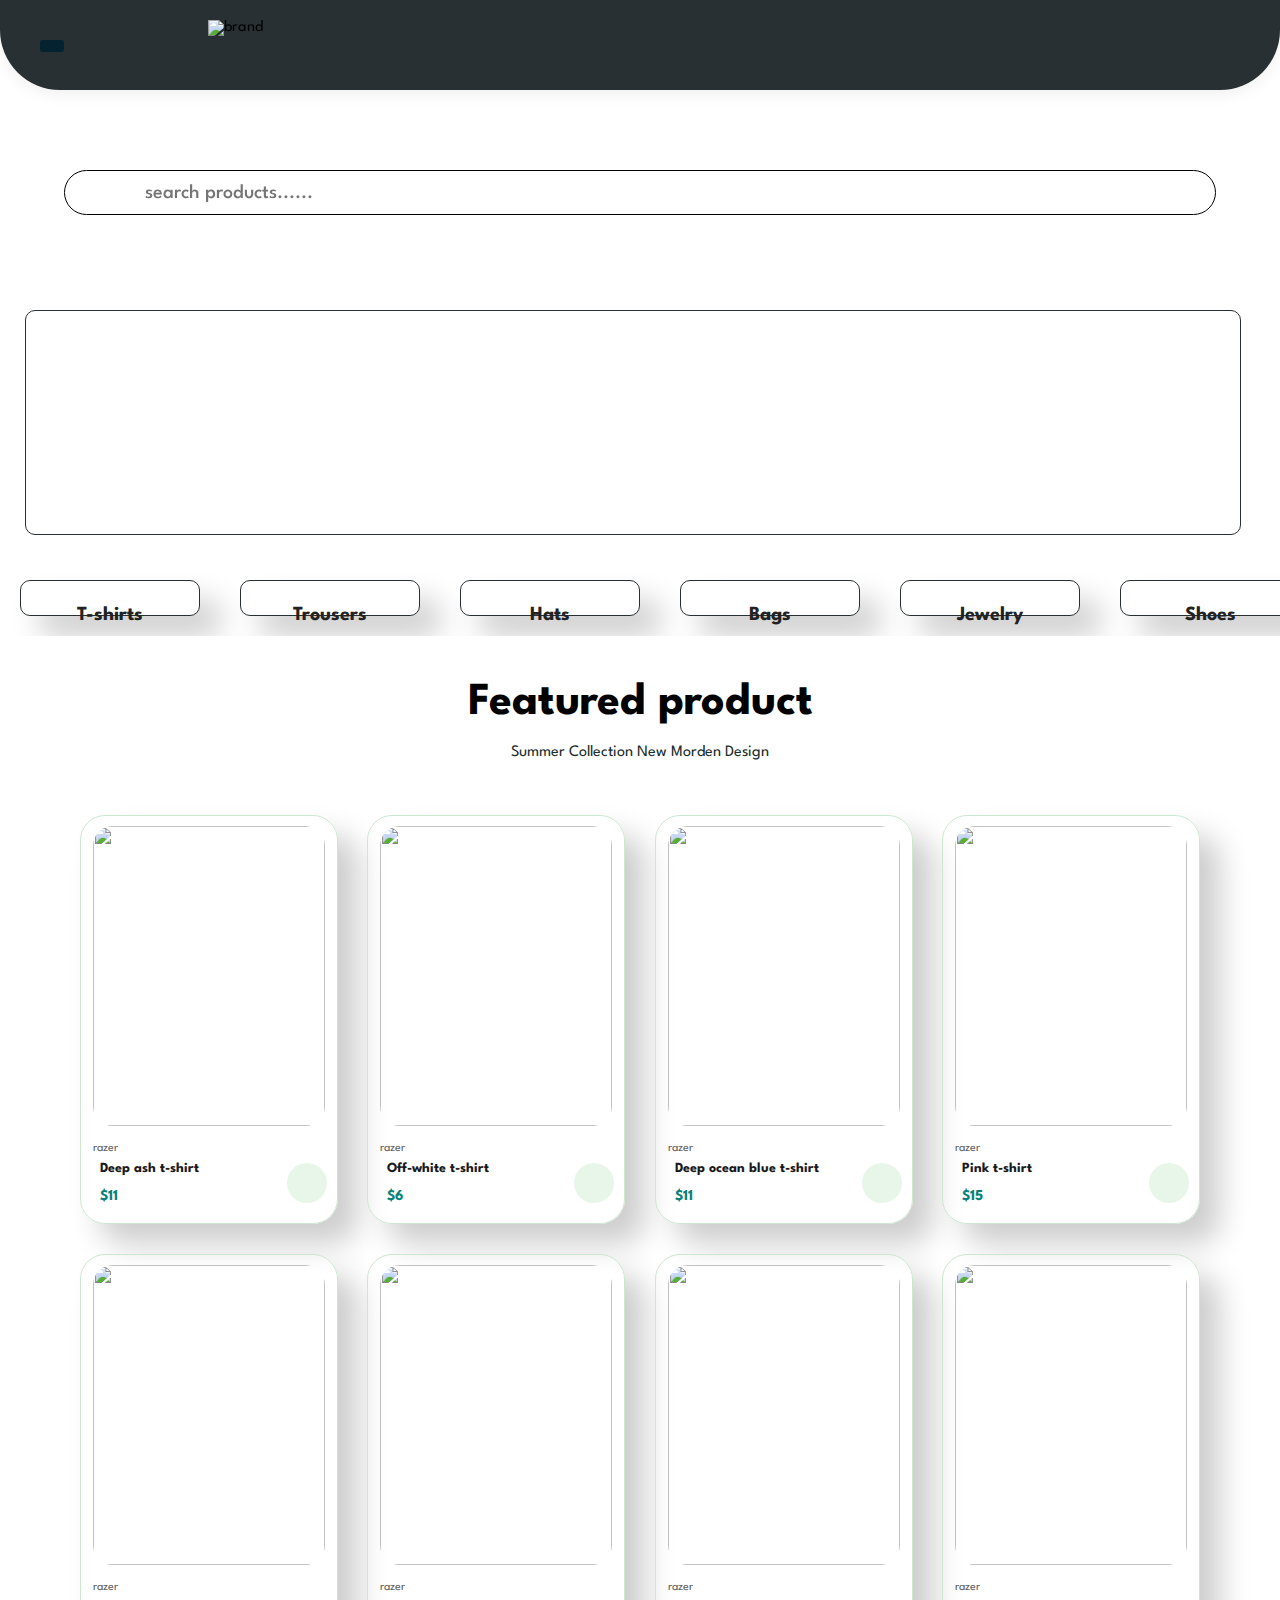
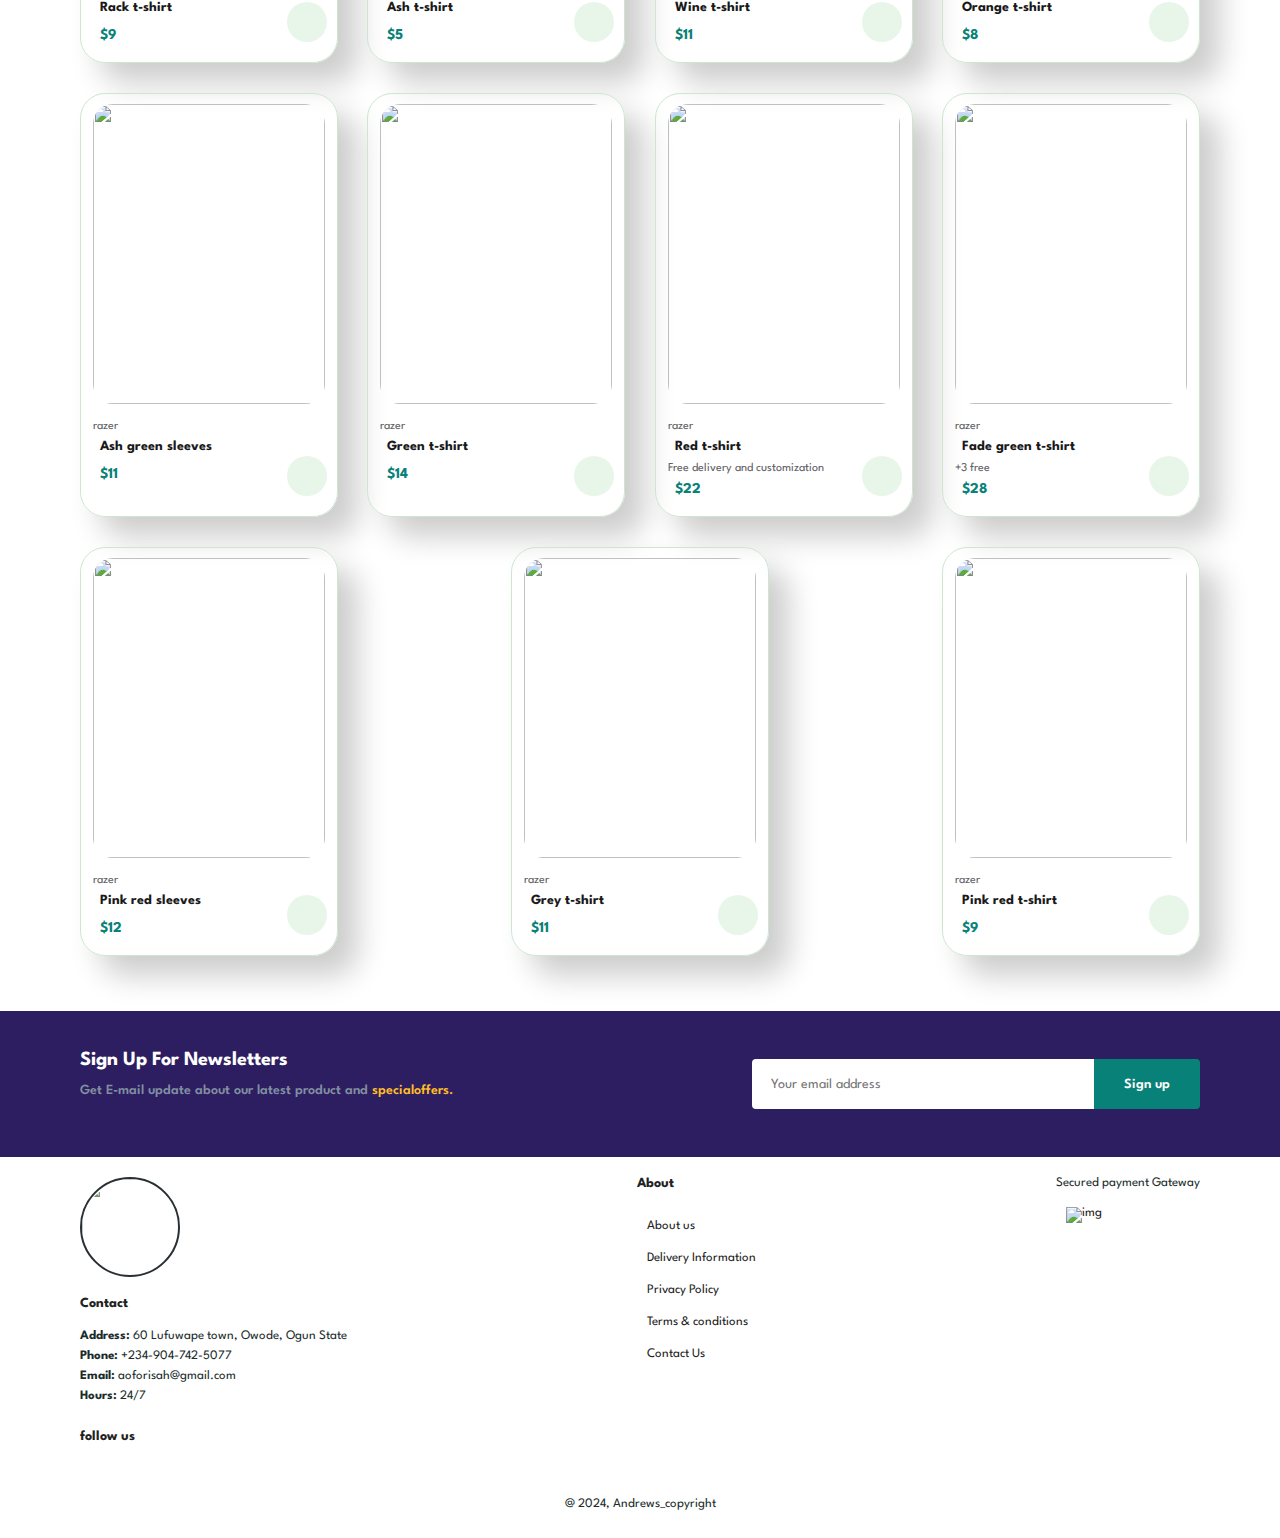
==== index.html @ 942f5a86 "Add files via upload" ====
<!DOCTYPE html>
<html lang="en">
<head>
      <meta charset="UTF-8">
      <meta http-equiv="X-UA Compatible" content="IE=edge">
      <link rel="stylesheet" href="style.css">
        <link rel="stylesheet" href="https://cdnjs.cloudflare.com/ajax/libs/font-awesome/6.5.1/css/all.min.css" integrity="sha512-DTOQO9RWCH3ppGqcWaEA1BIZOC6xxalwEsw9c2QQeAIftl+Vegovlnee1c9QX4TctnWMn13TZye+giMm8e2LwA==" crossorigin="anonymous" referrerpolicy="no-referrer" />
      <title>Page title</title>
</head>
<body>
         
      <section class="header">
           <input type="checkbox" id="check">
    <label for="check">
        <i class="fa-solid fa-bars" id="btn"></i>
        <i class="fa-solid fa-times" id="cancel"></i>
    </label>
   <div class="sidebar">
       <img src="img/logo.jpg" alt="logo" class="logo">
    <ul>
        <li><a href="#"><i class="fa-solid fa-qrcode"></i>Home</a></li>
        <li><a href="#"><i class="fa-solid fa-calendar-week"></i>Transactions</a></li>
        <li><a href="#"><i class="fa-solid fa-sliders"></i>Services</a></li>
        <li><a href="#"><i class="fa-solid fa-question"></i>About</a></li>
        <li><a href="#"><i class="fa-solid fa-question-circle"></i>Help</a></li>
        <li><a href="#"><i class="fa-solid fa-user"></i>Customer service</a></li>
        
    </ul>
   </div>
           
            <img src="img/Brand.png" alt="brand" class="brand">
      </section>
      <section class="container">
   <form>
                        <i class="fa-solid fa-search"></i>
                        <input type="text" name="" id="search-item" placeholder="search products......" onkeyup="search()">
                  </form>
      </section>
      <section class="banner">
        
      </section>
      <section class="channel">
              <a href="T-shirt.html"><div class="chan">
                 <h4>T-shirts</h4>
           </div></a>
           <a href="Trousers.html"><div class="chan">
                 <h4>Trousers</h4>
           </div></a>
           <a href="Hat.html"><div class="chan">
                 <h4>Hats</h4>
           </div></a>
         <a href="Bag.html"><div class="chan">
                 <h4>Bags</h4>
           </div></a>
           <a href="Jewelry.html"><div class="chan">
                 <h4>Jewelry</h4>
           </div></a>
            <a href="Shoe.html"><div class="chan">
                 <h4>Shoes</h4>
           </div></a>
            <a href="Slippers.html"><div class="chan">
                 <h4>Slipper</h4>
           </div></a>
             <a href="Underwear.htm"><div class="chan">
                 <h4>Underwear</h4>
           </div></a>
      </section>
     <section id="product1" class="section-p1">
            <h2>Featured product</h2>
            <p>Summer Collection New Morden Design</p>
            <div class="pro-container" id="pro-container">
                 
                 
                  <div class="pro">
          <img src="img/pro1.jpeg" alt="">
                        <div class="des">
                            <span>razer</span> 
                            <h5>Deep ash t-shirt</h5> 
                            <div class="star">
               <i class="fa-solid fa-star"></i>
               <i class="fa-solid fa-star"></i>
               <i class="fa-solid fa-star"></i> 
               <i class="fa-solid fa-star"></i> 
               <i class="fa-solid fa-star"></i>
                            </div>
                            <h4>$11</h4>
                        </div>
                        <div class="cart">
                        <a href="#"><i class="fas fa-shopping-cart"></i></a>
                        </div>
                  </div>
                 
                  <div class="pro">
          <img src="img/pro2.jpg" alt="">
                        <div class="des">
                            <span>razer</span> 
                            <h5>Off-white t-shirt</h5> 
                            <div class="star">
               <i class="fa-solid fa-star"></i>
               <i class="fa-solid fa-star"></i>
               <i class="fa-solid fa-star"></i> 
               <i class="fa-solid fa-star"></i> 
               <i class="fa-solid fa-star"></i>
                            </div>
                            <h4>$6</h4>
                        </div>
                        <div class="cart">
                        <a href="#"><i class="fas fa-shopping-cart"></i></a>
                        </div>
                  </div>
                  
                  <div class="pro">
          <img src="img/pro3.jpg" alt="">
                        <div class="des">
                            <span>razer</span> 
                            <h5>Deep ocean blue t-shirt</h5> 
                            <div class="star">
               <i class="fa-solid fa-star"></i>
               <i class="fa-solid fa-star"></i>
               <i class="fa-solid fa-star"></i> 
               <i class="fa-solid fa-star"></i> 
               <i class="fa-solid fa-star"></i>
                            </div>
                            <h4>$11</h4>
                        </div>
                        <div class="cart">
                        <a href="#"><i class="fas fa-shopping-cart"></i></a>
                        </div>
                  </div>
                 
                  <div class="pro">
          <img src="img/pro4.jpeg" alt="">
                        <div class="des">
                            <span>razer</span> 
                            <h5>Pink t-shirt</h5> 
                            <div class="star">
               <i class="fa-solid fa-star"></i>
               <i class="fa-solid fa-star"></i>
               <i class="fa-solid fa-star"></i> 
               <i class="fa-solid fa-star"></i> 
               <i class="fa-solid fa-star"></i>
                            </div>
                            <h4>$15</h4>
                        </div>
                        <div class="cart">
                        <a href="#"><i class="fas fa-shopping-cart"></i></a>
                        </div>
                  </div>
                  
                  <div class="pro">
          <img src="img/pro5.jpg" alt="">
                        <div class="des">
                            <span>razer</span> 
                            <h5>Rack t-shirt</h5> 
                            <div class="star">
               <i class="fa-solid fa-star"></i>
               <i class="fa-solid fa-star"></i>
               <i class="fa-solid fa-star"></i> 
               <i class="fa-solid fa-star"></i> 
               <i class="fa-solid fa-star"></i>
                            </div>
                            <h4>$9</h4>
                        </div>
                        <div class="cart">
                        <a href="#"><i class="fas fa-shopping-cart"></i></a>
                        </div>
                  </div>
                  
                  <div class="pro">
          <img src="img/pro6.jpg" alt="">
                        <div class="des">
                            <span>razer</span> 
                            <h5>Ash t-shirt</h5> 
                            <div class="star">
               <i class="fa-solid fa-star"></i>
               <i class="fa-solid fa-star"></i>
               <i class="fa-solid fa-star"></i> 
               <i class="fa-solid fa-star"></i> 
               <i class="fa-solid fa-star"></i>
                            </div>
                            <h4>$5</h4>
                        </div>
                        <div class="cart">
                        <a href="#"><i class="fas fa-shopping-cart"></i></a>
                        </div>
                  </div>
                 
                  <div class="pro">
          <img src="img/pro7.jpg" alt="">
                        <div class="des">
                            <span>razer</span> 
                            <h5>Wine t-shirt</h5> 
                            <div class="star">
               <i class="fa-solid fa-star"></i>
               <i class="fa-solid fa-star"></i>
               <i class="fa-solid fa-star"></i> 
               <i class="fa-solid fa-star"></i> 
               <i class="fa-solid fa-star"></i>
                            </div>
                            <h4>$11</h4>
                        </div>
                        <div class="cart">
                        <a href="#"><i class="fas fa-shopping-cart"></i></a>
                        </div>
                  </div>
                 
                  <div class="pro">
          <img src="img/pro8.jpeg" alt="">
                        <div class="des">
                            <span>razer</span> 
                            <h5>Orange t-shirt</h5> 
                            <div class="star">
               <i class="fa-solid fa-star"></i>
               <i class="fa-solid fa-star"></i>
               <i class="fa-solid fa-star"></i> 
               <i class="fa-solid fa-star"></i> 
               <i class="fa-solid fa-star"></i>
                            </div>
                            <h4>$8</h4>
                        </div>
                        <div class="cart">
                        <a href="#"><i class="fas fa-shopping-cart"></i></a>
                        </div>
                  </div>
              
                  <div class="pro">
          <img src="img/pro9.jpeg" alt="">
                        <div class="des">
                            <span>razer</span> 
                            <h5>Ash green sleeves</h5> 
                            <div class="star">
               <i class="fa-solid fa-star"></i>
               <i class="fa-solid fa-star"></i>
               <i class="fa-solid fa-star"></i> 
               <i class="fa-solid fa-star"></i> 
               <i class="fa-solid fa-star"></i>
                            </div>
                            <h4>$11</h4>
                        </div>
                        <div class="cart">
                        <a href="#"><i class="fas fa-shopping-cart"></i></a>
                        </div>
                  </div>
                 
                  <div class="pro">
          <img src="img/pro10.jpeg" alt="">
                        <div class="des">
                            <span>razer</span> 
                            <h5>Green t-shirt</h5> 
                            <div class="star">
               <i class="fa-solid fa-star"></i>
               <i class="fa-solid fa-star"></i>
               <i class="fa-solid fa-star"></i> 
               <i class="fa-solid fa-star"></i> 
               <i class="fa-solid fa-star"></i>
                            </div>
                            <h4>$14</h4>
                        </div>
                        <div class="cart">
                        <a href="#"><i class="fas fa-shopping-cart"></i></a>
                        </div>
                  </div>
                 
                  <div class="pro">
          <img src="img/pro11.png" alt="">
                        <div class="des">
                            <span>razer</span> 
                            <h5>Red t-shirt</h5>
                             <span>Free delivery and customization</span>  
                            <div class="star">
               <i class="fa-solid fa-star"></i>
               <i class="fa-solid fa-star"></i>
               <i class="fa-solid fa-star"></i> 
               <i class="fa-solid fa-star"></i> 
               <i class="fa-solid fa-star"></i>
                            </div>
                            <h4>$22</h4>
                           
                        </div>
                        <div class="cart">
                        <a href="#"><i class="fas fa-shopping-cart"></i></a>
                        </div>
                  </div>
                
                  <div class="pro">
          <img src="img/pro12.jpeg" alt="">
                        <div class="des">
                            <span>razer</span> 
                            <h5>Fade green t-shirt</h5> 
                             <span>+3 free</span>
                            <div class="star">
               <i class="fa-solid fa-star"></i>
               <i class="fa-solid fa-star"></i>
               <i class="fa-solid fa-star"></i> 
               <i class="fa-solid fa-star"></i> 
               <i class="fa-solid fa-star"></i>
                            </div>
                            <h4>$28</h4>
                        </div>
                        <div class="cart">
                        <a href="#"><i class="fas fa-shopping-cart"></i></a>
                        </div>
                  </div>
                  
                  <div class="pro">
          <img src="img/pro13.jpeg" alt="">
                        <div class="des">
                            <span>razer</span> 
                            <h5>Pink red sleeves</h5> 
                            <div class="star">
               <i class="fa-solid fa-star"></i>
               <i class="fa-solid fa-star"></i>
               <i class="fa-solid fa-star"></i> 
               <i class="fa-solid fa-star"></i> 
               <i class="fa-solid fa-star"></i>
                            </div>
                            <h4>$12</h4>
                        </div>
                        <div class="cart">
                        <a href="#"><i class="fas fa-shopping-cart"></i></a>
                        </div>
                  </div>
                 
                  <div class="pro">
          <img src="img/pro14.jpg" alt="">
                        <div class="des">
                            <span>razer</span> 
                            <h5>Grey t-shirt</h5> 
                            <div class="star">
               <i class="fa-solid fa-star"></i>
               <i class="fa-solid fa-star"></i>
               <i class="fa-solid fa-star"></i> 
               <i class="fa-solid fa-star"></i> 
               <i class="fa-solid fa-star"></i>
                            </div>
                            <h4>$11</h4>
                        </div>
                        <div class="cart">
                        <a href="#"><i class="fas fa-shopping-cart"></i></a>
                        </div>
                  </div>
                
                  <div class="pro">
          <img src="img/pro15.jpeg" alt="">
         
                        <div class="des">
                            <span>razer</span> 
                            <h5>Pink red t-shirt</h5> 
                            <div class="star">
               <i class="fa-solid fa-star"></i>
               <i class="fa-solid fa-star"></i>
               <i class="fa-solid fa-star"></i> 
               <i class="fa-solid fa-star"></i> 
               <i class="fa-solid fa-star"></i>
                            </div>
                            <h4>$9</h4>
                        </div>
                        <div class="cart">
                        <a href="#"><i class="fas fa-shopping-cart"></i></a>
                        </div>
                  </div>
                 
            </div>
            
      </section>
      <section id="newsletter" class="section-p1" class="section-m1">
            <div class="newstext">
                  <h4>Sign Up For Newsletters</h4>
                  <p> Get E-mail update about our latest product and <span>specialoffers.</span></p>
                  </div>
                  <div class="form">
                        <input type="text" placeholder="Your email address">
                        <button class="normal">Sign up</button>
                  </div>
      </section>
      <footer class="section-p7">
            <div class="col">
                  <img src="img/logo.jpg" alt="" class="logo">
                  <h4 style="margin-top: 20px;">Contact</h4>
          <p><strong>Address:</strong> 60 Lufuwape town, Owode, Ogun State</p>
          <p><strong>Phone:</strong> +234-904-742-5077</p>
          <p><strong>Email:</strong> aoforisah@gmail.com</p>
          <p><strong>Hours: </strong>24/7</p>
          <div class="follow">
          <h4>follow us</h4>
          <div class="icon">
       <i class="fa-brands fa-facebook-f "></i>
       <i class="fa-brands fa-twitter "></i>
       <i class="fa-brands fa-instagram"></i>
       <i class="fa-brands fa-pinterest"></i>
       <i class="fa-brands fa-youtube"></i>
          </div>
       </div>
     </div>
     <div class="col">
           <h4>About</h4>
           <a href="#">About us</a>
           <a href="#">Delivery Information</a>
           <a href="#">Privacy Policy</a>
           <a href="#">Terms & conditions</a>
           <a href="#">Contact Us</a>
     </div>
     <div class="install">
            <p>Secured payment Gateway </p>
          <a href="#"><img src="img/payment.jpeg" alt="img"></a>
     </div>
     <div class="copyright">
           <p>@ 2024, Andrews_copyright</p>
     </div>
      </footer>
      <script src="app.js"></script>
</body>
</html>
---- style.css ----
@import url('https://fonts.googleapis.com/css2?family=spartan:ital,wght@0,100;0,200;0,300;0,400;0,500;0,600;0,700;0,800;0,900;1,100;1,200;1,300;1,400;1,500;1,600;1,700;1,800;1,900&display=swap');
*{
     margin: 0;
     padding: 0;
     box-sizing: border-box;
     font-family: 'spartan', sans-serif;
}

h1{
      font-size:50px;
      line-height:64px;
      color:#222;
}

h2{
      font-size:46px;
      line-height:54px;
      color:#000000;
}

h4{
      font-size:20px;
      color:#222;
}

h6{
      font-weight: 700;
      font-size:12px;
}

p{
      font-size: 16px;
      color : #1a2d2b;
      margin: 15px 0 20px 0;
}

.section-p1{
      padding: 40px 80px;
}

.section-m1{
      margin: 40px 0;
}
.section-p7{
      padding : 20px 80px;
}
button.normal{
      font-size:14px;
      font-weight:600;
      padding: 15px 30px;
      color: #000;
      background-color: #fff;
      border-radius: 4px;
      cursor:pointer;
      border:none;
      outline : none;
      transition :0.2s;
}

body{
      width: 100%;
}

/* header */

.header{
      background: #293033;
      width: 100%;
      height: 10vh;
      display: flex;
      justify-content: space-between;
      align-items: center;
      padding: 20px;
      box-shadow: 0 5px 15px rgba(0,0,0,0.06);
      z-index:999;
      position : sticky;
      top:0;
      left:0;
      border-bottom-left-radius: 60px;
        border-bottom-right-radius: 60px;
}
.sidebar{
     position: fixed;
     left:-350px;
     top: 0;
     width:350px;
     height:100%;
     background:#101226d9;
     transition : all .5s ease;
     z-index: 500;
     padding-left: 20px;
 }
.h1a{
    width: 50px;
    height: 50px;
    margin-left: 15px;
    margin-top: 15px;
    border-radius: 50px;
    background: white;
    user-select: none;
}
.sidebar ul a{
    display: black;
    height:100%;
    width:100%;
    line-height : 65px;
    font-size: 20px;
    color: white ;
    padding-left:20px;
    padding-top: 20px;
    border-top: 1px solid rgba(255,255,255,.1);
    border-top: 1px solid black;
    transition : .4s;
}
 ul li:hover{
     padding-left: 20px;
 }
 .sidebar ul a i{
     margin-right: 16px;
 }
 #check{
     display :none;
 }
 label #btn,label #cancel{
     position : absolute ;
     cursor : pointers ;
     background: #042331;
     border-radius:3px;
 }
 label #btn{
     left : 40px;
     top:40px;
     font-size: 50px;
     color : white;
     padding :6px 12px;
     transition : all 5s;
 }
 label #cancel{
     z-index: 1111;
     left:-195px;
     top:17px;
     font-size:50px;
     color:#eee;
     padding :4px 9px;
     transition : all .5s ease;
 }
 #check:checked ~ .sidebar{
     left:0;
 }
 #check:checked ~ label #btn{
     left:350px;
     opacity :0;
     pointer-events: none;
 }
 #check:checked ~ label #cancel{
     left: 255px;
     }
    #check:checked ~ section {
        margin:250px;
        margin-top:0;
    }

.logo{
      width: 100px;
      height: 100px;
      border-radius: 50%;
      border: 2px solid #293033;
}
.brand{
      width: 80%;
      height: 100%;
      margin-right: 60px;
}
.navbar{
      background:#293033;
      width: 10%;
      height: 50%;
      border:1px solid black;
      border-radius: 5px;
      padding: 5px;
      transition: 1s;
      top:0;
      left:0;
      margin-top: 10px;
      margin-right: 10px;
      display: inline-block;
}
.navbar:hover{
      background: #a27f51ce;
      color: #e0b07056;
      
}

.container form{
      margin-bottom: 40px;
      width: 90%;
      height: 5vh;
      border: 1px solid black ;
      border-radius: 50px;
      z-index: 900;
      margin: 5%;
      margin-top: 80px;
      font-size: 20px; 
      font-weight: 500;
      position : fixed;
      display : flex;
      justify-content: center ;
      align-items: center;
      padding : 20px 60px;
}
.container form input {
      font-size: 20px; 
      font-weight: 500;
      outline: none;
      border : none;
      padding-left: 20px;
       outline: none;
       box-shadow: none;
       width: 100%;
        height: 5vh;
          border-radius: 50px;
          background: none;
}

.banner{
      background-image: url("img/banner1.jpg");
      width: 95%;
      margin: 25px;      
      margin-top: 220px;
      height: 25vh;
      border-radius: 10px;  
      border: 1px solid #293033;
      background-size: cover;
      background-position: center;
      animation: slide 30s infinite;
}
@keyframes slide{
    25%{
        background: url(' img/banner2.jpg');
        background-repeat: no-repeat;
        background-size: cover;
        background-position: top 25% right 60;
    }
    50%{
        background: url(' img/banner3.jpeg');
        background-repeat: no-repeat;
        background-size: cover;
        background-position: top 25% right 60;
    }
    75%{
        background: url(' img/banner4.jpg');
        background-repeat: no-repeat;
        background-size: cover;
        background-position: top 25% right 60;
    }
    100%{
        background: url(' img/banner1.jpg');
        background-repeat: no-repeat;
        background-size: cover;
        background-position: top 25% right 60;
    }
}
.channel {
              width: 100%;
              height: 100%;
              display :flex;
              justify-content: space-between;
              flex-wrap: start;
              background:#ffffff;
              overflow-x: auto;
}
.chan{
       width: 43%;
      min-width: 180px;
      height: 4vh;
      background: #ffffff;
      border:1px solid #293033;
      border-radius: 10px;
      text-align: center;
      padding-top: 25px;
      box-shadow: 20px 20px 30px rgba( 0, 0, 0, 0.2);
      margin: 20px;
}
a{
      text-decoration: none;
      
}
 .active{
      width: 43%;
      min-width: 180px;
      height: 4vh;
      border-radius: 10px;
      text-align: center;
      padding-top: 25px;
      box-shadow: 20px 20px 30px rgba( 0, 0, 0, 0.2);
       background:#293033;
      border: 1px solid #293033;
      color: #ffffff;
      margin: 20px;
}
.chan:hover{
      background: #293033;
      border: 1px solid #000000;
      color: #ffffff;
}


 #product1{
      text-align: center ;
}
#product1 .pro-container{
      display: flex;
      justify-content: space-between;
      padding-top:20px;
      flex-wrap: wrap;
}
#product1 .pro{
      width: 23%;
      min-width: 250px;
      padding: 10px 12px;
      border:1px solid #cce7d0;
      border-radius: 25px;
      cursor:pointer;
      box-shadow: 20px 20px 30px rgba( 0, 0, 0, 0.2);
      margin: 15px 0;
      transition : 0.2s ease;
      position:relative;
}
#product1 .pro:hover{
      box-shadow: 20px 20px 30px rgba( 0, 0, 0, 0.6);
}
#product1 .pro img{
      width: 100%;
      height: 300px;
      border-radius: 20px;
}
#product1 .pro .des{
      text-align: start;
      padding: 10px 0;
}
#product1 .pro .des span{
      color: #606063;
      font-size: 12px;
}
#product1 .pro .des h5{
      padding: 7px;
      color: #1a1a1a;
      font-size: 14px;
}
#product1 .pro .des i{
      font-size: 12px;
      color: rgba(243, 181, 25);
     }
.star{
      padding-left: 7px;
}
#product1 .pro .des h4{
      padding-top:7px;
      padding-left:7px;
      font-size: 15px;
      font-wieght: 700;
      color : #088178;
}
#product1 .pro .cart{
      width: 40px;
      height: 40px;
      line-height:40px;
      border-radius: 50px;
      background-color: #e8f6ea;
      font-weight: 500;
      color: #088178;
      border-radius: 1px solid #cce7d0;
      position: absolute;
      bottom: 20px;
      right: 10px;
}
#product1 .pro .cart a{
      color: #088178;
}
#newsletter{
      display: flex;
      justify-content: space-between;
      flex-wrap: wrap;
      align-items: center;
      background-color: #160750e7;
}
.newstext h4{
      color: white;
      font-size: 20px;
      font-weight: 700;
}
.newstext p{
      color: #818ea0;
      font-size: 14px;
      font-weight: 600;
}
.newstext p span{
      color: #ffbd27;
     
}
#newsletter .form{
      display:flex;
      width: 40%;
}
#newsletter input{
      height: 3.125rem;
      padding:  0 1.25em;
      font-size:14px;
      width: 100%;
      border-radius: 4px;
      border: 1px solid transparent ;
      outline : none ;
      border-top-right-radius: 0;
      border-bottom-right-radius: 0;
}
#newsletter button{
      background-color: #088178;
      color: white;
      white-space: nowrap;
      border-top-left-radius: 0;
      border-bottom-left-radius: 0;
}
footer {
      display: flex;
      flex-wrap: wrap;
      justify-content: space-between;
}
footer .col{
      display: flex;
      flex-direction: column;
      align-item: flex-start;
      margin-bottom: 20px;
}
footer h4{
      font-size: 14px;
      padding-bottom: 20px; 
}
footer p{
      font-size: 13px;
      margin: 0 0 8px 0;
}
footer a{
      font-size: 13px;
      text-decoration: none;
      color: #222;
      margin: 10px;
}
footer .follow{
      margin-top: 20px;
}
footer .follow i{
      color: #465b52;
      padding-right: 4px;
      cursor: pointer;
}
footer .install .row img {
      border :1px solid;
      border-radius: 6px;
      width: 90px;
      height: 70px;
}
footer .install img{
      margin: 10px 0 15px 0;
      width: 190px;
      height: 90px;
}
footer .follow i:hover,
footer a:hover {
      color: #088178;
}
footer .copyright {
      width: 100%;
      text-align: center;
}
/* shop page */
#page-header{
      background-image: url( img/page.jpeg);
      width: 100%;
      height: 40vh;
      background-size: cover;
      display :flex;
      align-items: center;
      justify-content: center;
      flex-direction: column;
      padding: 14px;
}
#page-header h2,
#page-header p{
      color: white;
}

@media (max-width:779px){
      .header{
      background: #293033;
      width: 100%;
      height: 100px;
      display: flex;
      justify-content: space-between;
      align-items: center;
      padding: 20px;
      box-shadow: 0 5px 15px rgba(0,0,0,0.06);
      z-index:999;
      position : sticky;
      top:0;
      left:0;
      border-bottom-left-radius: 30px;
      border-bottom-right-radius: 30px;
}
.sidebar{
     position: fixed;
     left:-350px;
     top: 0;
     width:350px;
     height:100%;
     background:#101226d9;
     transition : all .5s ease;
     z-index: 500;
     padding-left: 20px;
 }
.h1a{
    width: 50px;
    height: 50px;
    margin-left: 15px;
    margin-top: 15px;
    border-radius: 50px;
    background: white;
    user-select: none;
}
.sidebar ul a{
    display: black;
    height:100%;
    width:100%;
    line-height : 65px;
    font-size: 20px;
    color: white ;
    padding-left:20px;
    padding-top: 20px;
    border-top: 1px solid rgba(255,255,255,.1);
    border-top: 1px solid black;
    transition : .4s;
}
 ul li:hover{
     padding-left: 20px;
 }
 .sidebar ul a i{
     margin-right: 16px;
 }
 #check{
     display :none;
 }
 label #btn,label #cancel{
     position : absolute ;
     cursor : pointers ;
     background: #042331;
     border-radius:3px;
 }
 label #btn{
     left : 20px;
     top:20px;
     font-size: 20px;
     color : white;
     padding :6px 12px;
     transition : all 5s;
 }
 label #cancel{
     z-index: 1111;
     left:-195px;
     top:17px;
     font-size:50px;
     color:#eee;
     padding :4px 9px;
     transition : all .5s ease;
 }
 #check:checked ~ .sidebar{
     left:0;
 }
 #check:checked ~ label #btn{
     left:350px;
     opacity :0;
     pointer-events: none;
 }
 #check:checked ~ label #cancel{
     left: 255px;
     }
    #check:checked ~ section {
        margin:250px;
        margin-top:0;
    }

.logo{
      width: 100px;
      height: 100px;
      border-radius: 50%;
      border: 2px solid #293033;
}
.brand{
      width: 80%;
      height: 100%;
      margin-right: 20px;
}
.navbar{
      background:#293033;
      width: 10%;
      height: 50%;
      border:1px solid black;
      border-radius: 5px;
      padding: 5px;
      transition: 1s;
      top:0;
      left:0;
      margin-top: 10px;
      margin-right: 10px;
      display: inline-block;
}
.navbar:hover{
      background: #a27f51ce;
      color: #e0b07056;
      
}

.container form{
      margin-bottom: 20px;
      width: 12%;
      height: 5vh;
      border: 1px solid black ;
      border-radius: 50px;
      z-index: 900;
      margin: 5%;
      margin-top: 20px;
      font-size: 20px; 
      font-weight: 500;
      position : fixed;
      display : flex;
      justify-content: center;
      align-items: center;
      padding : 10px;
      transition : 1s;
}
.container form:hover{
      width: 90%;
}
.container form i{
    padding-left: 20px;  
}
.container form input {
      font-size: 20px; 
      font-weight: 500;
      outline: none;
      border : none;
      padding-left: 20px;
      outline: none;
      box-shadow: none;
      width: 100%;
      height: 5vh;
      border-radius: 50px;
      background: none;
      font-size: 10px;
}

.banner{
      background-image: url("img/banner1.jpg");
      width: 90%;
      margin: 5%;      
      margin-top: 80px;
      height: 25vh;
      border-radius: 10px;  
      border: 1px solid #293033;
      background-size: cover;
      background-position: center;
      animation: slide 30s infinite;
}
@keyframes slide{
    25%{
        background: url(' img/banner2.jpg');
        background-repeat: no-repeat;
        background-size: cover;
        background-position: top 25% right 60;
    }
    50%{
        background: url(' img/banner3.jpeg');
        background-repeat: no-repeat;
        background-size: cover;
        background-position: top 25% right 60;
    }
    75%{
        background: url(' img/banner4.jpg');
        background-repeat: no-repeat;
        background-size: cover;
        background-position: top 25% right 60;
    }
    100%{
        background: url(' img/banner1.jpg');
        background-repeat: no-repeat;
        background-size: cover;
        background-position: top 25% right 60;
    }
}
.channel {
              width: 100%;
              height: 100%;
              display :flex;
              justify-content: space-between;
              flex-wrap: start;
              background:#ffffff;
              overflow-x: auto;
}
.chan{
       width: 23%;
      min-width: 80px;
      height: 30px;
      background: #ffffff;
      border:1px solid #293033;
      border-radius: 10px;
      text-align: center;
      padding-top: 9px;
      box-shadow: 20px 20px 30px rgba( 0, 0, 0, 0.2);
      margin: 5px;
}
.chan h4{
     font-size: 2px; 
}
a{
      text-decoration: none;
      
}
.chan:hover{
      background: #293033;
      border: 1px solid #000000;
      color: #ffffff;
}
.section-p1{
      padding: 40px 0px;
}

.section-m1{
      margin: 40px 0;
}
#product1{
      text-align: center ;
}
#product1 .pro-container{
      display: flex;
      justify-content: space-between;
      padding-top:20px;
      flex-wrap: wrap;
}
#product1 .pro{
      width: 13%;
      min-width: 150px;
      padding: 10px 12px;
      border:1px solid #cce7d0;
      border-radius: 25px;
      cursor:pointer;
      box-shadow: 20px 20px 30px rgba( 0, 0, 0, 0.2);
      margin: 10px 15px ;
      transition : 0.2s ease;
      position:relative;
}
#product1 .pro:hover{
      box-shadow: 20px 20px 30px rgba( 0, 0, 0, 0.6);
}
#product1 .pro img{
      width: 100%;
      height: 150px;
      border-radius: 20px;
}
#product1 .pro .des{
      text-align: start;
      padding: 10px 0;
}
#product1 .pro .des span{
      color: #606063;
      font-size: 12px;
}
#product1 .pro .des h5{
      padding: 7px;
      color: #1a1a1a;
      font-size: 14px;
}
#product1 .pro .des i{
      font-size: 12px;
      color: rgba(243, 181, 25);
     }
.star{
      padding-left: 7px;
      padding-bottom:10px;
}
#product1 .pro .des h4{
      padding-top:7px;
      padding-left:7px;
      font-size: 15px;
      font-wieght: 700;
      color : #088178;
}
#product1 .pro .cart{
      width: 40px;
      height: 40px;
      line-height:40px;
      border-radius: 50px;
      background-color: #e8f6ea;
      font-weight: 500;
      color: #088178;
      border-radius: 1px solid #cce7d0;
      position: absolute;
      bottom: 15px;
      right: 10px;
}
#product1 .pro .cart a{
      color: #088178;
}

#newsletter{
      display: flex;
      justify-content: space-between;
      flex-wrap: wrap;
      align-items: center;
      background-color: #160750e7;
      padding : 20px 20px;
}
.newstext h4{
      color: white;
      font-size: 20px;
      font-weight: 700;
}
.newstext p{
      color: #818ea0;
      font-size: 14px;
      font-weight: 600;
}
.newstext p span{
      color: #ffbd27;
     
}
#newsletter .form{
      display:flex;
      width: 40%;
}
#newsletter input{
      height: 3.125rem;
      padding:  0 1.25em;
      font-size:14px;
      width: 200px;
      border-radius: 4px;
      border: 1px solid transparent ;
      outline : none ;
      border-top-right-radius: 0;
      border-bottom-right-radius: 0;
}
#newsletter button{
      background-color: #088178;
      color: white;
      white-space: nowrap;
      border-top-left-radius: 0;
      border-bottom-left-radius: 0;
}


.section-p7{
      padding : 20px 80px;
}
footer {
      display: flex;
      flex-wrap: wrap;
      justify-content: space-between;
      padding : 20px 80px;
}
footer .col{
      display: flex;
      flex-direction: column;
      align-item: flex-start;
      margin-bottom: 20px;
}
footer h4{
      font-size: 14px;
      padding-bottom: 20px; 
      
}
footer p{
      font-size: 13px;
      margin: 0 0 8px 0;
}
footer a{
      font-size: 13px;
      text-decoration: none;
      color: #222;
      margin: 10px;
}
footer .follow{
      margin-top: 20px;
}
footer .follow i{
      color: #465b52;
      padding-right: 4px;
      cursor: pointer;
}
footer .install .row img {
      border :1px solid;
      border-radius: 6px;
      width: 90px;
      height: 70px;
}
footer .install img{
      margin: 10px 0 15px 0;
      width: 190px;
      height: 90px;
}
footer .follow i:hover,
footer a:hover {
      color: #088178;
}
footer .copyright {
      width: 100%;
      text-align: center;
}
/* shop page */
#page-header{
      background-image: url( img/page.jpeg);
      width: 100%;
      height: 40vh;
      background-size: cover;
      display :flex;
      align-items: center;
      justify-content: center;
      flex-direction: column;
      padding: 14px;
}
#page-header h2,
#page-header p{
      color: white;
}
}
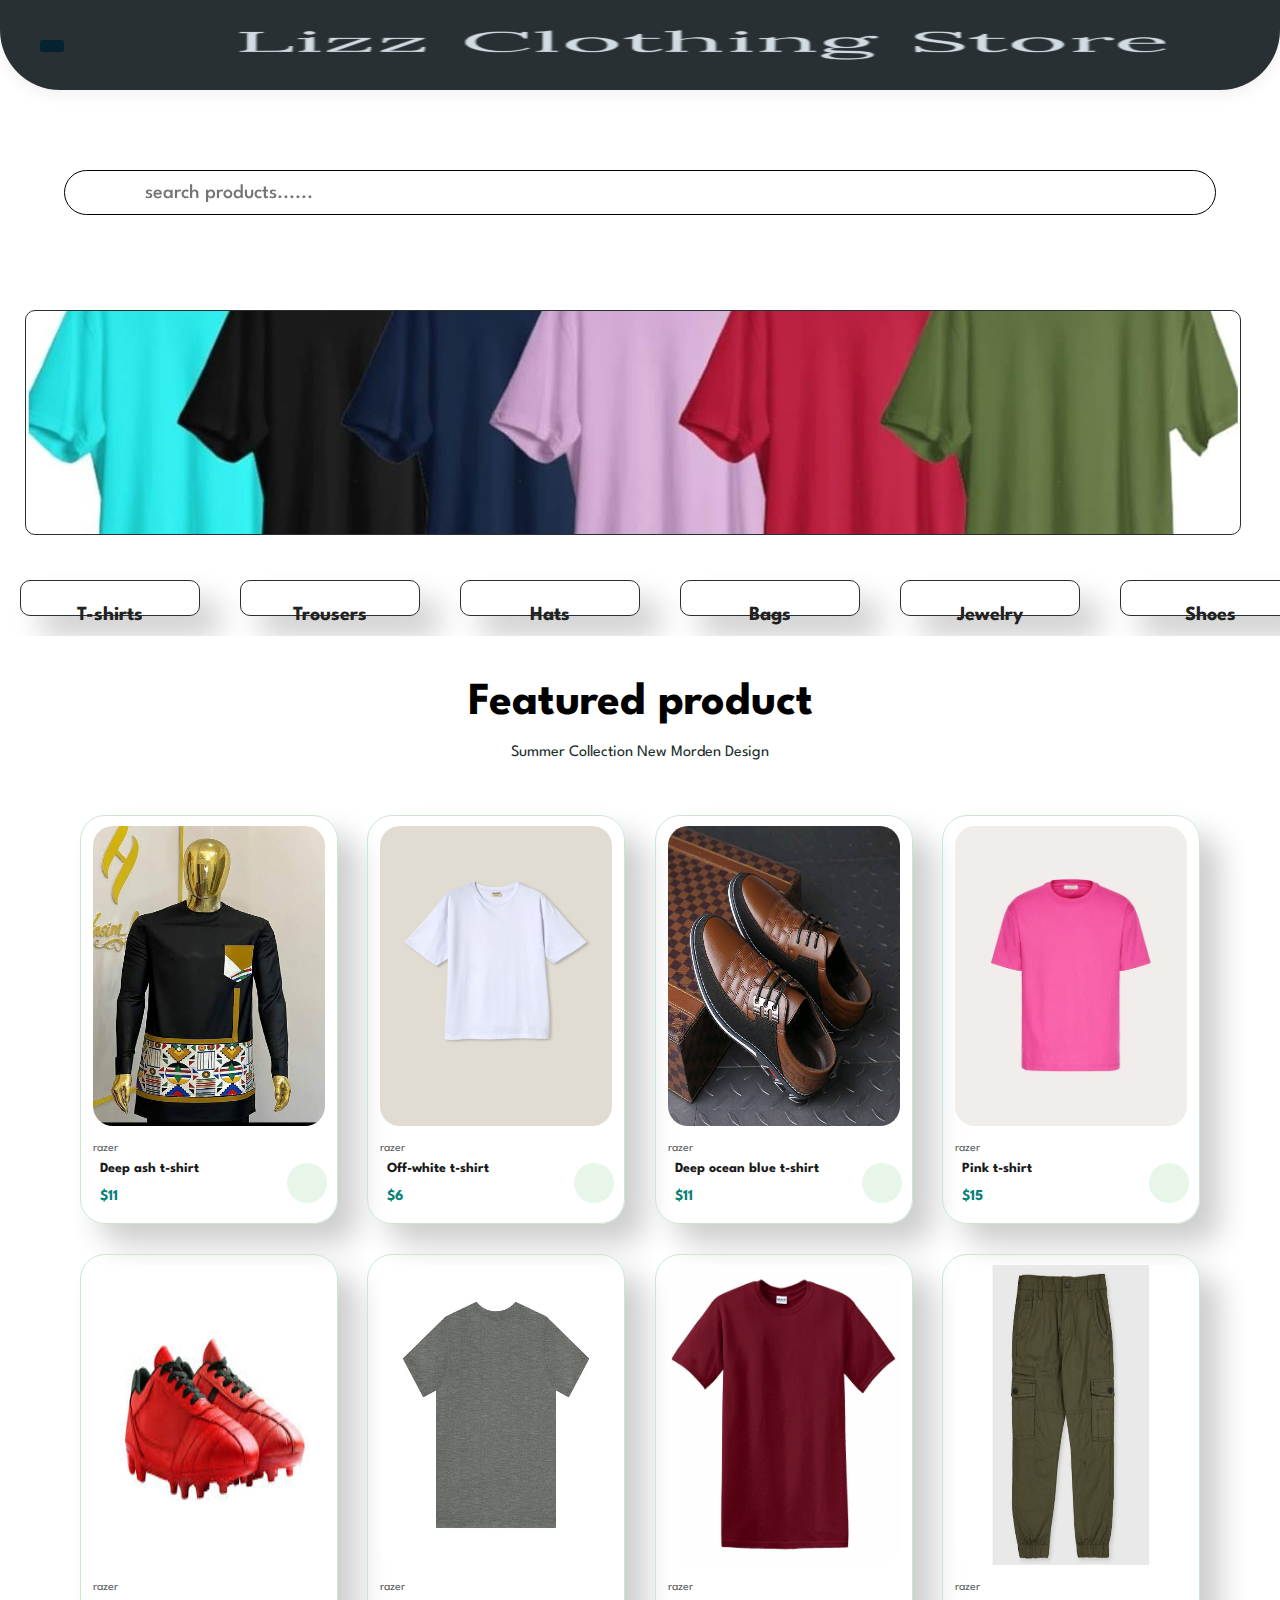
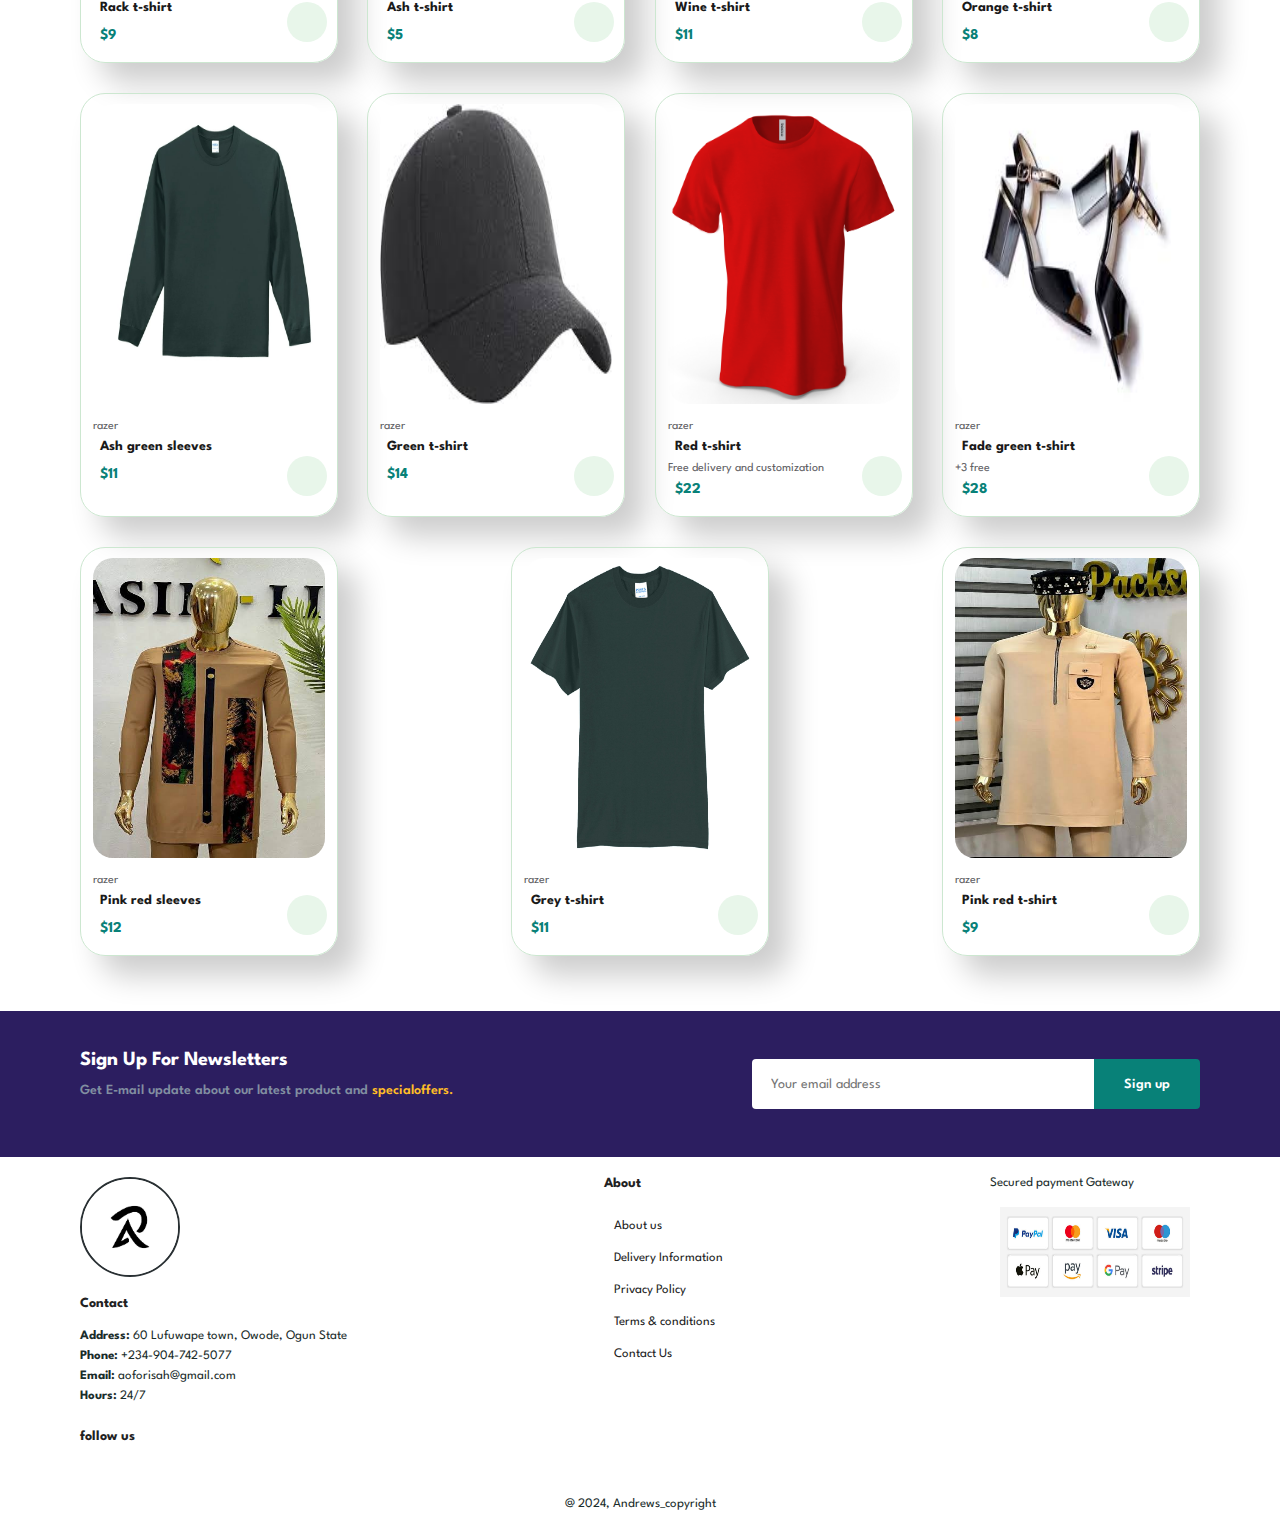
==== commit 362177f5: "Update index.html" ====
--- a/index.html
+++ b/index.html
@@ -28,7 +28,7 @@
     </ul>
    </div>
            
-            <img src="img/Brand.png" alt="brand" class="brand">
+            <img src="img/brand.png" alt="brand" class="brand">
       </section>
       <section class="container">
    <form>
